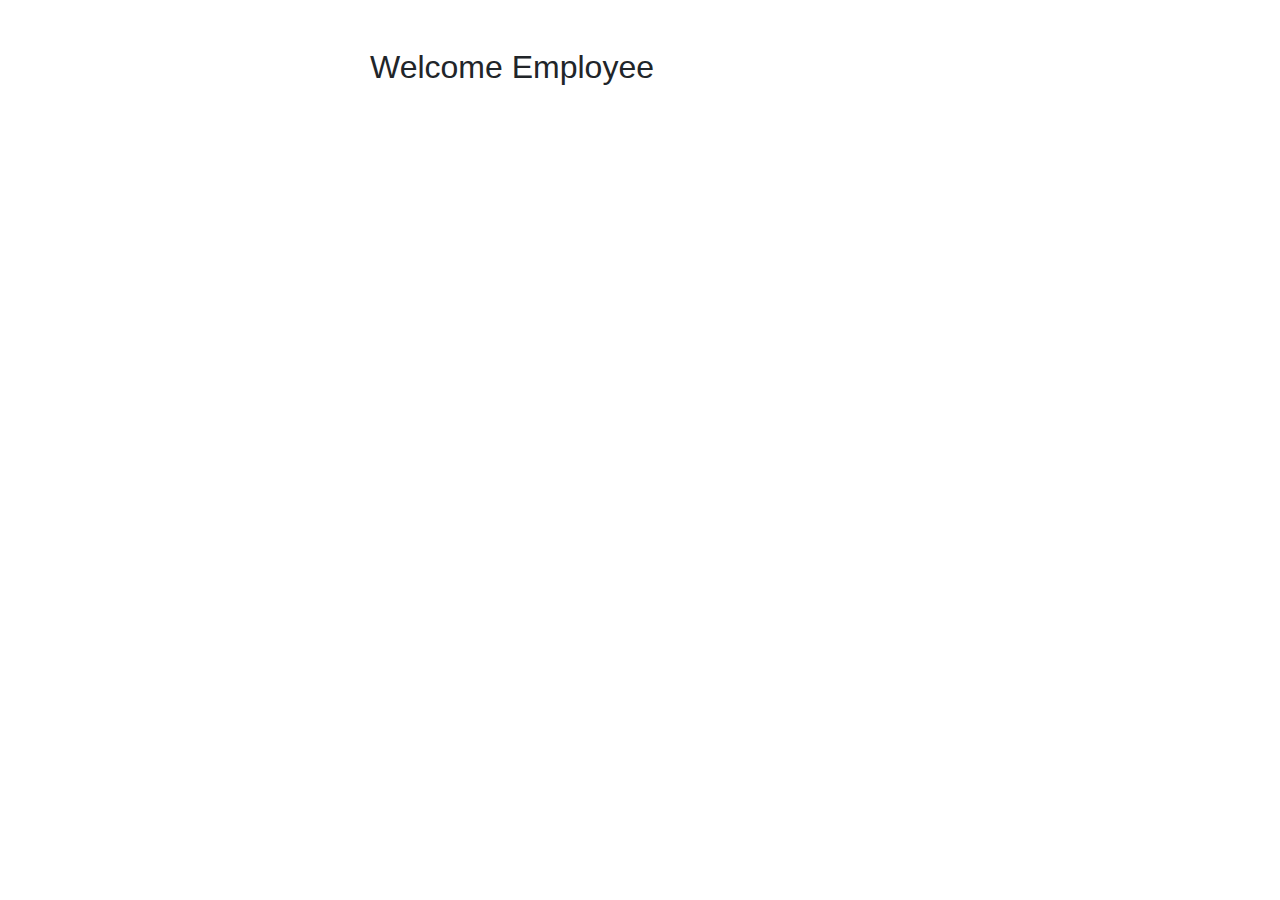
==== employee.html @ f40c86fd "initial commit" ====
<!DOCTYPE html>
<html lang="en">
  <head>
    <meta charset="UTF-8" />
    <meta name="viewport" content="width=device-width, initial-scale=1.0" />
    <title>Welcome Employee</title>
    <link
      rel="stylesheet"
      href="https://maxcdn.bootstrapcdn.com/bootstrap/4.5.2/css/bootstrap.min.css"
    />
  </head>
  <body>
    <div class="container mt-5">
      <div class="row justify-content-center">
        <div class="col-md-6">
          <h2>Welcome Employee</h2>
          <p id="welcomeMessage"></p>
          <p id="employeeId"></p>
        </div>
      </div>
    </div>
    <script>
      function getQueryParam(name) {
        const urlSearchParams = new URLSearchParams(window.location.search);
        return urlSearchParams.get(name);
      }
      function getCookie(name) {
        var value = "; " + document.cookie;
        var parts = value.split("; " + name + "=");
        if (parts.length === 2) return parts.pop().split(";").shift();
      }
      var userName = getCookie("username");
      if (userName) {
        document.getElementById("welcomeMessage").textContent =
          "Welcome, " + userName + " !";
      }

    </script>
  </body>
</html>
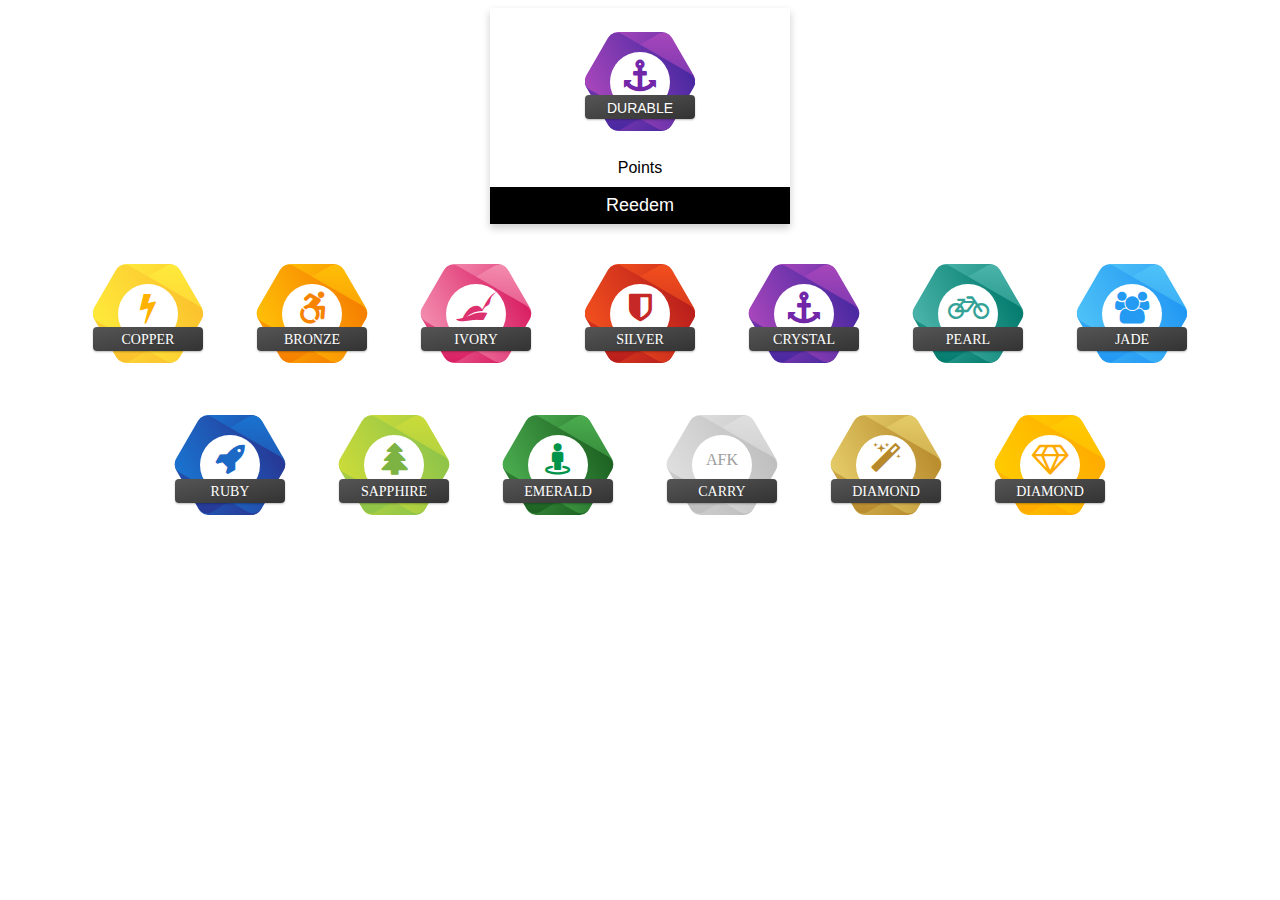
==== commit b696b899: "proper commit" ====
--- a/employee.html
+++ b/employee.html
@@ -1,40 +1,120 @@
 <!DOCTYPE html>
+
 <html lang="en">
-  <head>
-    <meta charset="UTF-8" />
-    <meta name="viewport" content="width=device-width, initial-scale=1.0" />
-    <title>Welcome Employee</title>
-    <link
-      rel="stylesheet"
-      href="https://maxcdn.bootstrapcdn.com/bootstrap/4.5.2/css/bootstrap.min.css"
-    />
-  </head>
-  <body>
-    <div class="container mt-5">
-      <div class="row justify-content-center">
-        <div class="col-md-6">
-          <h2>Welcome Employee</h2>
-          <p id="welcomeMessage"></p>
-          <p id="employeeId"></p>
+
+<head>
+  <meta charset="UTF-8" />
+
+  <meta name="viewport" content="width=device-width, initial-scale=1.0" />
+
+  <title>Welcome Employee</title>
+
+  <link rel="stylesheet" href="https://cdnjs.cloudflare.com/ajax/libs/font-awesome/4.7.0/css/font-awesome.min.css" />
+  <link rel="stylesheet" href="css/badges.css" />
+  <link rel="stylesheet" href="css/profile_card.css" />
+  
+</head>
+
+<body>
+  <div class="container mt-1">
+    <div class="card">
+      <div class="badge_custom purple">
+        <div class="circle"><i class="fa fa-anchor"></i></div>
+
+        <div class="ribbon">Durable</div>
+      </div>
+      <h3 id="welcomeMessage"></h3>
+
+      <p class="title" id="employeeId" style="margin: 5px 0;"></p>
+
+      <p style="margin: 5px 0;">Points</p>
+
+      <p><button>Reedem</button></p>
+    </div>
+
+    <div class="badges_wrapper">
+      <div class="main-wrapper">
+        <div class="badge_custom yellow">
+          <div class="circle"><i class="fa fa-bolt"></i></div>
+
+          <div class="ribbon">Copper</div>
+        </div>
+
+        <div class="badge_custom orange">
+          <div class="circle"><i class="fa fa-wheelchair-alt"></i></div>
+
+          <div class="ribbon">Bronze</div>
+        </div>
+
+        <div class="badge_custom pink">
+          <div class="circle"><i class="fa fa-pied-piper"></i></div>
+
+          <div class="ribbon">Ivory</div>
+        </div>
+
+        <div class="badge_custom red">
+          <div class="circle"><i class="fa fa-shield"></i></div>
+
+          <div class="ribbon">Silver</div>
+        </div>
+
+        <div class="badge_custom purple">
+          <div class="circle"><i class="fa fa-anchor"></i></div>
+
+          <div class="ribbon">Crystal</div>
+        </div>
+
+        <div class="badge_custom teal">
+          <div class="circle"><i class="fa fa-bicycle"></i></div>
+
+          <div class="ribbon">Pearl</div>
+        </div>
+
+        <div class="badge_custom blue">
+          <div class="circle"><i class="fa fa-users"></i></div>
+
+          <div class="ribbon">Jade</div>
+        </div>
+
+        <div class="badge_custom blue-dark">
+          <div class="circle"><i class="fa fa-rocket"></i></div>
+
+          <div class="ribbon">Ruby</div>
+        </div>
+
+        <div class="badge_custom green">
+          <div class="circle"><i class="fa fa-tree"></i></div>
+
+          <div class="ribbon">Sapphire</div>
+        </div>
+
+        <div class="badge_custom green-dark">
+          <div class="circle"><i class="fa fa-user fa-street-view"></i></div>
+
+          <div class="ribbon">Emerald</div>
+        </div>
+
+        <div class="badge_custom silver">
+          <div class="circle"><span class="font">AFK</span></div>
+
+          <div class="ribbon">Carry</div>
+        </div>
+
+        <div class="badge_custom gold">
+          <div class="circle"><i class="fa fa-magic"></i></div>
+
+          <div class="ribbon">Diamond</div>
+        </div>
+        <div class="badge_custom diamond">
+          <div class="circle"><i class="fa fa-diamond"></i></div>
+
+          <div class="ribbon">Diamond</div>
         </div>
       </div>
     </div>
-    <script>
-      function getQueryParam(name) {
-        const urlSearchParams = new URLSearchParams(window.location.search);
-        return urlSearchParams.get(name);
-      }
-      function getCookie(name) {
-        var value = "; " + document.cookie;
-        var parts = value.split("; " + name + "=");
-        if (parts.length === 2) return parts.pop().split(";").shift();
-      }
-      var userName = getCookie("username");
-      if (userName) {
-        document.getElementById("welcomeMessage").textContent =
-          "Welcome, " + userName + " !";
-      }
+  </div>
+  
+  <script src="js/employee.js"></script>
+</body>
 
-    </script>
-  </body>
-</html>
+</html>--- a/css/badges.css
+++ b/css/badges.css
@@ -0,0 +1,256 @@
+.main-wrapper {
+    width: 100%;
+
+    max-width: 100%;
+
+    margin: 1em auto;
+
+    text-align: center;
+}
+
+.badge_custom {
+
+    position: relative;
+
+    margin: 1.5em 3em;
+
+    width: 4em;
+
+    height: 6.2em;
+
+    border-radius: 10px;
+
+    display: inline-block;
+
+    top: 0;
+
+    transition: all 0.2s ease;
+
+}
+
+.badge_custom:before,
+.badge_custom:after {
+
+    position: absolute;
+
+    width: inherit;
+
+    height: inherit;
+
+    border-radius: inherit;
+
+    background: inherit;
+
+    content: "";
+
+    top: 0;
+
+    left: 0;
+
+    right: 0;
+
+    bottom: 0;
+
+    margin: auto;
+
+}
+
+.badge_custom:before {
+
+    transform: rotate(60deg);
+
+}
+
+.badge_custom:after {
+
+    transform: rotate(-60deg);
+
+}
+
+.badge_custom:hover {
+
+    top: -4px;
+
+}
+
+.badge_custom .circle {
+
+    width: 60px;
+
+    height: 60px;
+
+    position: absolute;
+
+    background: #fff;
+
+    z-index: 10;
+
+    border-radius: 50%;
+
+    top: 0;
+
+    left: 0;
+
+    right: 0;
+
+    bottom: 0;
+
+    margin: auto;
+
+}
+
+.badge_custom .circle i.fa {
+
+    font-size: 2em;
+
+    margin-top: 8px;
+
+}
+
+.badge_custom .font {
+
+    display: inline-block;
+
+    margin-top: 1em;
+
+}
+
+.badge_custom .ribbon {
+
+    position: absolute;
+
+    border-radius: 4px;
+
+    padding: 5px 5px 4px;
+
+    width: 100px;
+
+    z-index: 11;
+
+    color: #fff;
+
+    bottom: 12px;
+
+    left: 50%;
+
+    margin-left: -55px;
+
+    height: 15px;
+
+    font-size: 14px;
+
+    box-shadow: 0 1px 2px rgba(0, 0, 0, 0.27);
+
+    text-shadow: 0 2px 2px rgba(0, 0, 0, 0.1);
+
+    text-transform: uppercase;
+
+    background: linear-gradient(to bottom right, #555 0%, #333 100%);
+
+    cursor: default;
+
+}
+
+.yellow {
+
+    background: linear-gradient(to bottom right, #ffeb3b 0%, #fbc02d 100%);
+
+    color: #ffb300;
+
+}
+
+.orange {
+
+    background: linear-gradient(to bottom right, #ffc107 0%, #f57c00 100%);
+
+    color: #f68401;
+
+}
+
+.pink {
+
+    background: linear-gradient(to bottom right, #f48fb1 0%, #d81b60 100%);
+
+    color: #dc306f;
+
+}
+
+.red {
+
+    background: linear-gradient(to bottom right, #f4511e 0%, #b71c1c 100%);
+
+    color: #c62828;
+
+}
+
+.purple {
+
+    background: linear-gradient(to bottom right, #ab47bc 0%, #4527a0 100%);
+
+    color: #7127a8;
+
+}
+
+.teal {
+
+    background: linear-gradient(to bottom right, #4db6ac 0%, #00796b 100%);
+
+    color: #34a297;
+
+}
+
+.blue {
+
+    background: linear-gradient(to bottom right, #4fc3f7 0%, #2196f3 100%);
+
+    color: #259af3;
+
+}
+
+.blue-dark {
+
+    background: linear-gradient(to bottom right, #1976d2 0%, #283593 100%);
+
+    color: #1c68c5;
+
+}
+
+.green {
+
+    background: linear-gradient(to bottom right, #cddc39 0%, #8bc34a 100%);
+
+    color: #7cb342;
+
+}
+
+.green-dark {
+
+    background: linear-gradient(to bottom right, #4caf50 0%, #1b5e20 100%);
+
+    color: #00944a;
+
+}
+
+.silver {
+
+    background: linear-gradient(to bottom right, #e0e0e0 0%, #bdbdbd 100%);
+
+    color: #9e9e9e;
+
+}
+
+.gold {
+
+    background: linear-gradient(to bottom right, #e6ce6a 0%, #b7892b 100%);
+
+    color: #b7892b;
+
+}
+
+.diamond {
+
+    background: linear-gradient(to bottom right, #ffcc00 0%, #ffaa00 100%);
+
+    color: #ffaa00;
+
+}--- a/css/profile_card.css
+++ b/css/profile_card.css
@@ -0,0 +1,91 @@
+.card {
+
+    box-shadow: 0 4px 8px 0 rgba(0, 0, 0, 0.2);
+
+    max-width: 300px;
+
+    margin: auto;
+
+    text-align: center;
+
+    font-family: arial;
+
+  }
+
+  .card img{
+
+    border-radius: 100%;
+
+    width: 100px;
+
+    height: 100px;
+
+    margin-top: -45px;
+
+  }
+
+  .card h3{
+
+    margin: -10px 0 10px;
+
+  }
+
+  .card p{
+
+    margin: 10px 0;
+
+  }
+
+  .title {
+
+    color: grey;
+
+    font-size: 18px;
+
+  }
+
+ 
+
+.card button {
+
+    border: none;
+
+    outline: 0;
+
+    display: inline-block;
+
+    padding: 8px;
+
+    color: white;
+
+    background-color: #000;
+
+    text-align: center;
+
+    cursor: pointer;
+
+    width: 100%;
+
+    font-size: 18px;
+
+  }
+
+ 
+
+.card  a {
+
+    text-decoration: none;
+
+    font-size: 22px;
+
+    color: black;
+
+  }
+
+ 
+
+.card button:hover, a:hover {
+
+    opacity: 0.7;
+
+  }